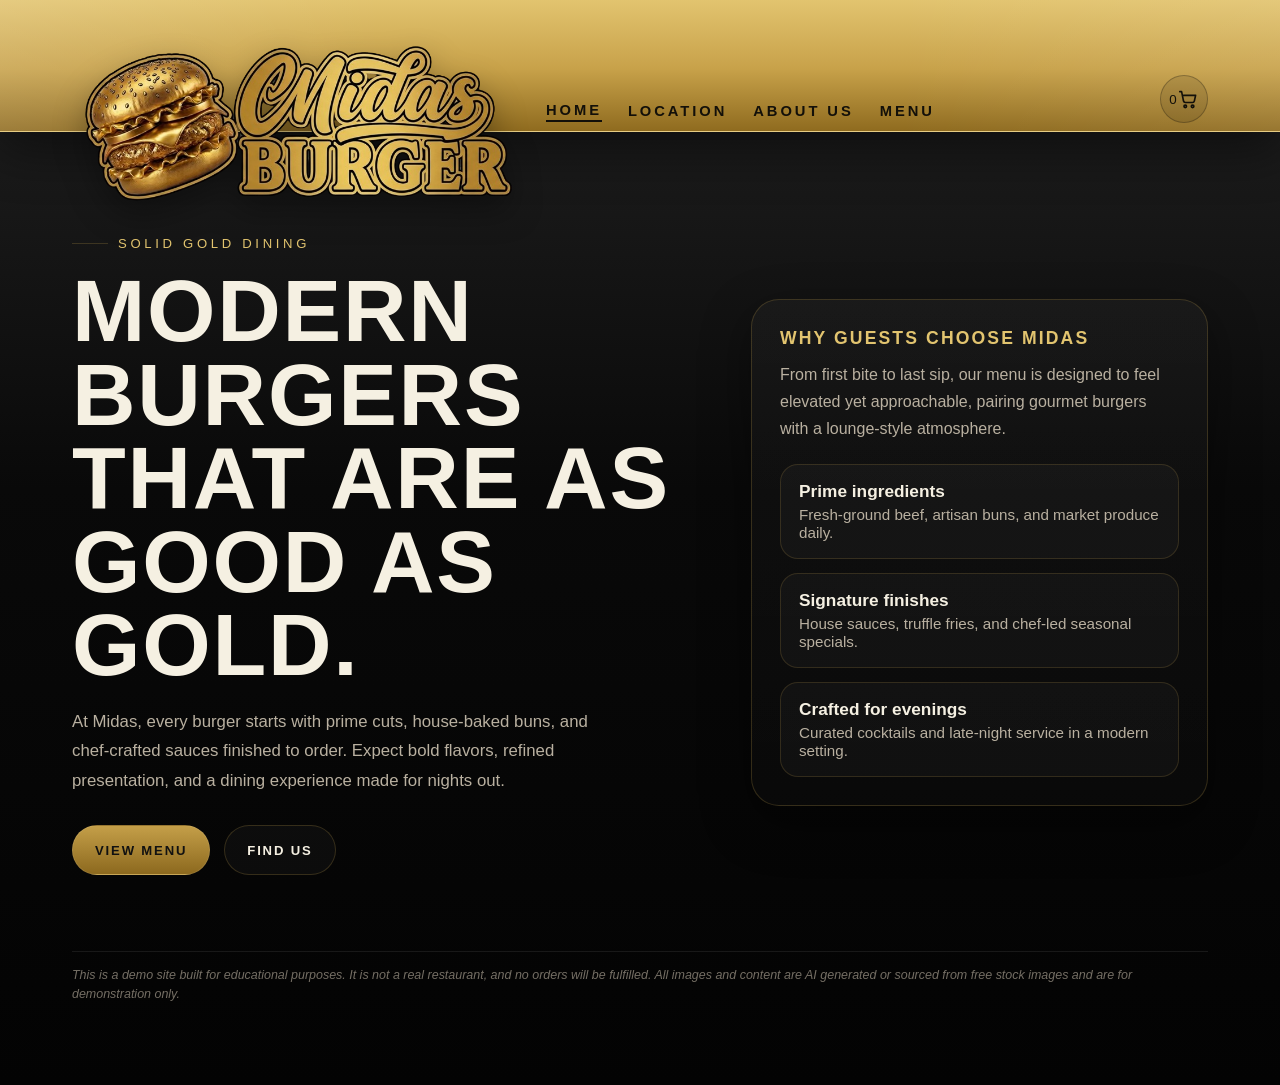
==== index.html @ e05889ad "Initial Commit. Scaffold project structure, create landing page with basic ui, create styles, add pl" ====
<!doctype html>
<html lang="en">
  <head>
    <meta charset="UTF-8" />
    <meta name="viewport" content="width=device-width, initial-scale=1.0" />
    <title>Midas</title>
    <link rel="stylesheet" href="./css/styles.css" />
    <script src="./js/main.js" defer></script>
  </head>
  <body>
    <div class="page-shell">
      <header class="top-bar">
        <div class="top-bar-inner">
          <div class="brand-wrap">
            <a class="brand-link" href="#home" aria-label="Midas home">
              <img src="./assets/images/logo.png" alt="Midas logo" />
            </a>
          </div>

          <div class="nav-wrap" aria-label="Primary navigation">
            <button
              class="nav-toggle"
              type="button"
              aria-expanded="false"
              aria-controls="primary-navigation"
              aria-label="Open navigation menu"
            >
              <span></span>
              <span></span>
              <span></span>
            </button>
            <nav class="nav" id="primary-navigation">
              <a class="is-active" href="#home">home</a>
              <a href="#location">location</a>
              <a href="#about">about us</a>
              <a href="#menu">menu</a>
            </nav>
          </div>

          <button class="cart-button" type="button" aria-label="Shopping cart">
            <span class="cart-count">0</span>
            <svg
              viewBox="0 0 24 24"
              fill="none"
              stroke-width="1.8"
              stroke-linecap="round"
              stroke-linejoin="round"
              aria-hidden="true"
            >
              <circle cx="9" cy="20" r="1.4"></circle>
              <circle cx="17" cy="20" r="1.4"></circle>
              <path
                d="M3 4h2l2.1 10.2a2 2 0 0 0 2 1.6h7.8a2 2 0 0 0 2-1.5l1.4-6.3H7.1"
              ></path>
            </svg>
          </button>
        </div>
      </header>

      <main id="home">
        <section class="hero">
          <div class="hero-copy">
            <div class="eyebrow">Solid Gold Dining</div>
            <h1>Modern burgers that are as good as gold.</h1>
            <p>
              At Midas, every burger starts with prime cuts, house-baked buns,
              and chef-crafted sauces finished to order. Expect bold flavors,
              refined presentation, and a dining experience made for nights out.
            </p>

            <div class="hero-actions">
              <a class="button primary" href="#menu">view menu</a>
              <a class="button secondary" href="#location">find us</a>
            </div>
          </div>

          <aside class="panel" aria-label="Highlights">
            <h2>Why guests choose Midas</h2>
            <p>
              From first bite to last sip, our menu is designed to feel elevated
              yet approachable, pairing gourmet burgers with a lounge-style
              atmosphere.
            </p>

            <div class="panel-grid">
              <div class="stat">
                <strong>Prime ingredients</strong>
                <span
                  >Fresh-ground beef, artisan buns, and market produce
                  daily.</span
                >
              </div>
              <div class="stat">
                <strong>Signature finishes</strong>
                <span
                  >House sauces, truffle fries, and chef-led seasonal
                  specials.</span
                >
              </div>
              <div class="stat">
                <strong>Crafted for evenings</strong>
                <span
                  >Curated cocktails and late-night service in a modern
                  setting.</span
                >
              </div>
            </div>
          </aside>
        </section>

        <section id="disclaimer" class="disclaimer">
          <p>
            This is a demo site built for educational purposes. It is not a real
            restaurant, and no orders will be fulfilled. All images and content
            are AI generated or sourced from free stock images and are for
            demonstration only.
          </p>
        </section>
      </main>
    </div>

    <script></script>
  </body>
</html>
---- css/styles.css ----
:root {
  --bg: #070707;
  --bg-elevated: #101010;
  --gold: #c8a24a;
  --gold-soft: #e2c46f;
  --gold-deep: #8f6b1f;
  --text: #f5f0e2;
  --muted: #b9b0a0;
  --line: rgba(200, 162, 74, 0.22);
  --shadow: 0 18px 50px rgba(0, 0, 0, 0.45);
  --max-width: 1180px;
}

* {
  box-sizing: border-box;
}

html {
  scroll-behavior: smooth;
}

body {
  margin: 0;
  min-height: 100vh;
  background: linear-gradient(180deg, #222222 0%, #090909 45%, #030303 100%);
  color: var(--text);
  font-family: Arial, Helvetica, sans-serif;
  overflow-x: hidden;
}

a {
  color: inherit;
  text-decoration: none;
}

.page-shell {
  width: 100%;
  min-height: 100vh;
}

.top-bar {
  position: relative;
  z-index: 10;
  height: 132px;
  background: linear-gradient(
    180deg,
    var(--gold-soft) 0%,
    var(--gold) 52%,
    var(--gold-deep) 100%
  );
  box-shadow: var(--shadow);
  border-bottom: 1px solid rgba(255, 255, 255, 0.14);
}

.top-bar::before {
  content: "";
  position: absolute;
  inset: 0;
  background: linear-gradient(
    90deg,
    rgba(255, 255, 255, 0.12),
    transparent 30%,
    transparent 70%,
    rgba(255, 255, 255, 0.08)
  );
  pointer-events: none;
}

.top-bar-inner {
  position: relative;
  max-width: var(--max-width);
  height: 100%;
  margin: 0 auto;
  padding: 0 22px 0 28px;
  display: flex;
  align-items: flex-end;
  justify-content: space-between;
  gap: 18px;
}

.nav-wrap {
  display: flex;
  align-items: flex-end;
  padding-bottom: 8px;
  min-width: 0;
}

.nav-toggle {
  display: none;
  width: 44px;
  height: 44px;
  margin-left: auto;
  padding: 0;
  border: 1px solid rgba(7, 7, 7, 0.26);
  border-radius: 999px;
  background: rgba(7, 7, 7, 0.1);
  color: rgba(7, 7, 7, 0.92);
  cursor: pointer;
  align-items: center;
  justify-content: center;
  gap: 4px;
  flex-direction: column;
  flex: 0 0 auto;
}

.nav-toggle span {
  display: block;
  width: 18px;
  height: 2px;
  border-radius: 999px;
  background: currentColor;
  transition:
    transform 160ms ease,
    opacity 160ms ease;
}

.nav {
  display: flex;
  flex-wrap: wrap;
  gap: 18px 26px;
  align-items: center;
  font-size: 0.92rem;
  text-transform: uppercase;
  letter-spacing: 0.2em;
  font-weight: 700;
  color: rgba(7, 7, 7, 0.92);
}

.nav a {
  position: relative;
  padding-bottom: 4px;
  transition:
    color 160ms ease,
    transform 160ms ease;
}

.nav a::after {
  content: "";
  position: absolute;
  left: 0;
  bottom: 0;
  width: 100%;
  height: 2px;
  background: rgba(7, 7, 7, 0.92);
  transform: scaleX(0);
  transform-origin: left;
  transition: transform 160ms ease;
}

.nav a:hover,
.nav a:focus-visible,
.nav a.is-active {
  transform: translateY(-1px);
}

.nav a:hover::after,
.nav a:focus-visible::after,
.nav a.is-active::after {
  transform: scaleX(1);
}

.brand-wrap {
  position: relative;
  display: flex;
  align-items: flex-start;
  justify-content: flex-end;
  min-width: 200px;
  flex: 0 0 auto;
}

.brand-link {
  position: relative;
  top: 65px;
  width: clamp(450px, 20vw, 555px);
  transform: translateY(20px);
  filter: drop-shadow(0 14px 16px rgba(0, 0, 0, 0.32));
  transition:
    transform 180ms ease,
    filter 180ms ease;
  pointer-events: auto;
}

.brand-link:hover {
  transform: translateY(24px) scale(1.01);
  filter: drop-shadow(0 18px 20px rgba(0, 0, 0, 0.38));
}

.brand-link img {
  display: block;
  width: 100%;
  height: auto;
  object-fit: contain;
}

.cart-button {
  position: relative;
  z-index: 1;
  margin-left: auto;
  margin-bottom: 8px;
  width: 48px;
  height: 48px;
  display: inline-flex;
  align-items: center;
  justify-content: center;
  border: 1px solid rgba(7, 7, 7, 0.26);
  border-radius: 999px;
  background: rgba(7, 7, 7, 0.1);
  color: rgba(7, 7, 7, 0.92);
  cursor: pointer;
  transition:
    transform 160ms ease,
    background-color 160ms ease,
    color 160ms ease;
}

.cart-button:hover,
.cart-button:focus-visible {
  transform: translateY(-2px);
  background: rgba(7, 7, 7, 0.16);
  color: #000;
}

.cart-button svg {
  width: 22px;
  height: 22px;
  stroke: currentColor;
}

main {
  max-width: var(--max-width);
  margin: 0 auto;
  padding: 56px 22px 80px;
}

.hero {
  display: grid;
  grid-template-columns: repeat(12, minmax(0, 1fr));
  align-items: center;
  gap: 28px;
  padding: 42px 0 54px;
}

.hero-copy {
  grid-column: 1 / span 7;
  max-width: 680px;
}

.eyebrow {
  display: inline-flex;
  align-items: center;
  gap: 10px;
  color: var(--gold-soft);
  font-size: 0.82rem;
  letter-spacing: 0.28em;
  text-transform: uppercase;
  margin-bottom: 18px;
}

.eyebrow::before {
  content: "";
  width: 36px;
  height: 1px;
  background: var(--line);
}

h1 {
  margin: 0;
  font-size: clamp(3rem, 7vw, 5.5rem);
  line-height: 0.95;
  letter-spacing: 0.02em;
  text-transform: uppercase;
}

.hero-copy p {
  max-width: 58ch;
  margin: 20px 0 0;
  color: var(--muted);
  font-size: 1.05rem;
  line-height: 1.75;
}

.hero-actions {
  display: flex;
  flex-wrap: wrap;
  gap: 14px;
  margin-top: 30px;
}

.button {
  display: inline-flex;
  align-items: center;
  justify-content: center;
  min-height: 50px;
  padding: 0 22px;
  border-radius: 999px;
  border: 1px solid var(--line);
  letter-spacing: 0.14em;
  text-transform: uppercase;
  font-size: 0.82rem;
  font-weight: 700;
  transition:
    transform 160ms ease,
    background-color 160ms ease,
    border-color 160ms ease;
}

.button.primary {
  background: linear-gradient(
    180deg,
    rgba(200, 162, 74, 0.98),
    rgba(143, 107, 31, 0.98)
  );
  color: #111;
  border-color: rgba(255, 255, 255, 0.08);
}

.button.secondary {
  background: rgba(255, 255, 255, 0.03);
  color: var(--text);
}

.button:hover,
.button:focus-visible {
  transform: translateY(-2px);
}

.panel {
  grid-column: 8 / -1;
  background: linear-gradient(
    180deg,
    rgba(255, 255, 255, 0.03),
    rgba(255, 255, 255, 0.015)
  );
  border: 1px solid var(--line);
  border-radius: 28px;
  padding: 28px;
  box-shadow: var(--shadow);
}

.panel h2 {
  margin: 0 0 12px;
  font-size: 1.1rem;
  letter-spacing: 0.12em;
  text-transform: uppercase;
  color: var(--gold-soft);
}

.panel p {
  margin: 0;
  color: var(--muted);
  line-height: 1.7;
}

.panel-grid {
  display: grid;
  gap: 14px;
  margin-top: 22px;
}

.stat {
  padding: 16px 18px;
  border-radius: 18px;
  background: rgba(255, 255, 255, 0.03);
  border: 1px solid rgba(200, 162, 74, 0.18);
}

.stat strong {
  display: block;
  font-size: 1.08rem;
  color: var(--text);
  margin-bottom: 4px;
}

.stat span {
  color: var(--muted);
  font-size: 0.95rem;
}

#location {
  padding: 24px 0 0;
  border-top: 1px solid rgba(200, 162, 74, 0.18);
  margin-top: 18px;
}

#location p {
  margin: 0;
  color: var(--muted);
  max-width: 72ch;
  line-height: 1.75;
}

.disclaimer {
  margin-top: 22px;
  padding-top: 14px;
  border-top: 1px solid rgba(255, 255, 255, 0.08);
}

.disclaimer p {
  margin: 0;
  font-size: 0.78rem;
  font-style: italic;
  line-height: 1.55;
  color: rgba(185, 176, 160, 0.62);
}

@media (max-width: 980px) {
  .top-bar-inner {
    padding-right: 14px;
  }

  .brand-link {
    top: 33px;
    right: 20px;
    width: clamp(200px, 29vw, 400px);
  }

  .hero-copy,
  .panel {
    grid-column: 1 / -1;
  }
}

@media (max-width: 720px) {
  .top-bar {
    height: 80px;
  }

  .top-bar-inner {
    flex-wrap: nowrap;
    align-items: center;
    padding-bottom: 0;
    position: relative;
  }

  .nav-wrap {
    margin-right: auto;
    padding: 0;
    position: relative;
    z-index: 2;
  }

  .nav {
    display: none;
    position: absolute;
    top: calc(100% + 14px);
    left: 0;
    min-width: 180px;
    padding: 16px 18px;
    border-radius: 18px;
    background: linear-gradient(
      180deg,
      var(--gold-soft),
      var(--gold) 55%,
      var(--gold-deep)
    );
    box-shadow: var(--shadow);
    flex-direction: column;
    align-items: flex-start;
    gap: 14px;
    z-index: 20;
  }

  header.top-bar.menu-open .nav {
    display: flex;
  }

  .nav a {
    width: 100%;
  }

  .nav-toggle {
    display: inline-flex;
    order: 2;
  }

  header.top-bar.menu-open .nav-toggle span:nth-child(1) {
    transform: translateY(6px) rotate(45deg);
  }

  header.top-bar.menu-open .nav-toggle span:nth-child(2) {
    opacity: 0;
  }

  header.top-bar.menu-open .nav-toggle span:nth-child(3) {
    transform: translateY(-6px) rotate(-45deg);
  }

  .brand-wrap {
    display: none;
  }

  .cart-button {
    order: 2;
    margin: 0 10px 0 20px;
    transition: none;
  }

  .cart-button:hover,
  .cart-button:focus-visible {
    transform: none;
    background: rgba(7, 7, 7, 0.1);
    color: rgba(7, 7, 7, 0.92);
  }

  main {
    padding-top: 42px;
  }

  .hero {
    padding-top: 8px;
  }

  .hero-copy,
  .panel {
    grid-column: 1 / -1;
  }
}
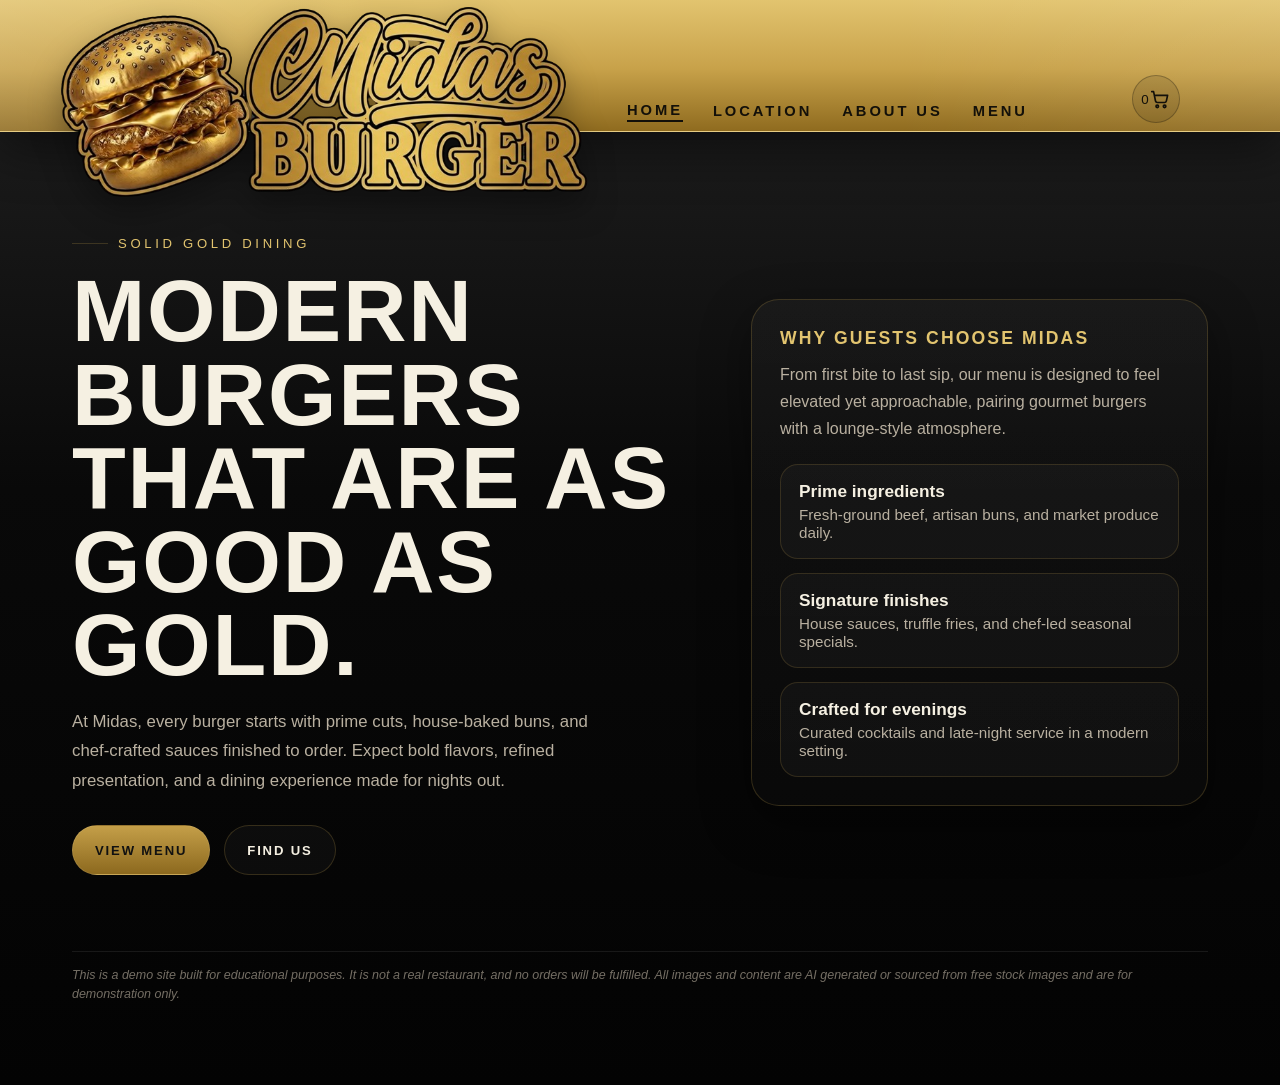
==== commit e72919d1: "Implement shopping cart functionality Replace the cart scaffold with a fully functional cart module." ====
--- a/index.html
+++ b/index.html
@@ -3,23 +3,29 @@
   <head>
     <meta charset="UTF-8" />
     <meta name="viewport" content="width=device-width, initial-scale=1.0" />
-    <title>Midas</title>
+    <title>Midas Burger</title>
     <link rel="stylesheet" href="./css/styles.css" />
+    <link rel="stylesheet" href="./css/home.css" />
     <script src="./js/main.js" defer></script>
+    <script src="./js/cart.js" defer></script>
   </head>
   <body>
-    <div class="page-shell">
+    <div class="container">
       <header class="top-bar">
-        <div class="top-bar-inner">
-          <div class="brand-wrap">
-            <a class="brand-link" href="#home" aria-label="Midas home">
-              <img src="./assets/images/logo.png" alt="Midas logo" />
+        <div class="top-bar-contents">
+          <div class="logo-container">
+            <a class="logo-link" href="./index.html" aria-label="Midas home">
+              <img
+                class="logo"
+                src="./assets/images/logo.png"
+                alt="Midas logo"
+              />
             </a>
           </div>
 
-          <div class="nav-wrap" aria-label="Primary navigation">
+          <div class="nav-container" aria-label="Primary navigation">
             <button
-              class="nav-toggle"
+              class="nav-hamburger-toggle"
               type="button"
               aria-expanded="false"
               aria-controls="primary-navigation"
@@ -30,10 +36,10 @@
               <span></span>
             </button>
             <nav class="nav" id="primary-navigation">
-              <a class="is-active" href="#home">home</a>
-              <a href="#location">location</a>
-              <a href="#about">about us</a>
-              <a href="#menu">menu</a>
+              <a class="is-active" href="./index.html">home</a>
+              <a href="./locations.html">location</a>
+              <a href="./about.html">about us</a>
+              <a href="./menu.html">menu</a>
             </nav>
           </div>
 
@@ -58,8 +64,8 @@
       </header>
 
       <main id="home">
-        <section class="hero">
-          <div class="hero-copy">
+        <section class="home-content">
+          <div class="home-hero">
             <div class="eyebrow">Solid Gold Dining</div>
             <h1>Modern burgers that are as good as gold.</h1>
             <p>
@@ -69,12 +75,12 @@
             </p>
 
             <div class="hero-actions">
-              <a class="button primary" href="#menu">view menu</a>
-              <a class="button secondary" href="#location">find us</a>
+              <a class="button primary" href="./menu.html">view menu</a>
+              <a class="button secondary" href="./locations.html">find us</a>
             </div>
           </div>
 
-          <aside class="panel" aria-label="Highlights">
+          <aside class="stat-panel" aria-label="Highlights">
             <h2>Why guests choose Midas</h2>
             <p>
               From first bite to last sip, our menu is designed to feel elevated
@@ -82,7 +88,7 @@
               atmosphere.
             </p>
 
-            <div class="panel-grid">
+            <div class="stat-panel-grid">
               <div class="stat">
                 <strong>Prime ingredients</strong>
                 <span
--- a/css/styles.css
+++ b/css/styles.css
@@ -15,10 +15,6 @@
   box-sizing: border-box;
 }
 
-html {
-  scroll-behavior: smooth;
-}
-
 body {
   margin: 0;
   min-height: 100vh;
@@ -33,7 +29,7 @@
   text-decoration: none;
 }
 
-.page-shell {
+.container {
   width: 100%;
   min-height: 100vh;
 }
@@ -66,32 +62,22 @@
   pointer-events: none;
 }
 
-.top-bar-inner {
+.top-bar-contents {
+  display: flex;
   position: relative;
   max-width: var(--max-width);
   height: 100%;
   margin: 0 auto;
-  padding: 0 22px 0 28px;
-  display: flex;
+  padding: 0 50px 0 2px;
   align-items: flex-end;
   justify-content: space-between;
-  gap: 18px;
-}
-
-.nav-wrap {
-  display: flex;
-  align-items: flex-end;
-  padding-bottom: 8px;
-  min-width: 0;
-}
-
-.nav-toggle {
+}
+
+.nav-hamburger-toggle {
   display: none;
-  width: 44px;
-  height: 44px;
-  margin-left: auto;
-  padding: 0;
-  border: 1px solid rgba(7, 7, 7, 0.26);
+  width: 55px;
+  height: 55px;
+  border: 1px solid rgba(7, 7, 7, 0.45);
   border-radius: 999px;
   background: rgba(7, 7, 7, 0.1);
   color: rgba(7, 7, 7, 0.92);
@@ -103,7 +89,7 @@
   flex: 0 0 auto;
 }
 
-.nav-toggle span {
+.nav-hamburger-toggle span {
   display: block;
   width: 18px;
   height: 2px;
@@ -117,7 +103,8 @@
 .nav {
   display: flex;
   flex-wrap: wrap;
-  gap: 18px 26px;
+  padding-bottom: 8px;
+  gap: 18px 30px;
   align-items: center;
   font-size: 0.92rem;
   text-transform: uppercase;
@@ -128,6 +115,7 @@
 
 .nav a {
   position: relative;
+  left: 20px;
   padding-bottom: 4px;
   transition:
     color 160ms ease,
@@ -159,7 +147,7 @@
   transform: scaleX(1);
 }
 
-.brand-wrap {
+.logo-container {
   position: relative;
   display: flex;
   align-items: flex-start;
@@ -168,10 +156,11 @@
   flex: 0 0 auto;
 }
 
-.brand-link {
+.logo-link {
   position: relative;
   top: 65px;
-  width: clamp(450px, 20vw, 555px);
+  /* width: 555px; */
+  width: clamp(450px, 45vw, 555px);
   transform: translateY(20px);
   filter: drop-shadow(0 14px 16px rgba(0, 0, 0, 0.32));
   transition:
@@ -180,12 +169,12 @@
   pointer-events: auto;
 }
 
-.brand-link:hover {
+.logo-link:hover {
   transform: translateY(24px) scale(1.01);
   filter: drop-shadow(0 18px 20px rgba(0, 0, 0, 0.38));
 }
 
-.brand-link img {
+.logo-link img {
   display: block;
   width: 100%;
   height: auto;
@@ -226,23 +215,188 @@
   stroke: currentColor;
 }
 
+.cart {
+  position: absolute;
+  top: calc(100% + 10px);
+  right: 8px;
+  width: min(92vw, 380px);
+  max-height: 66vh;
+  overflow: auto;
+  border: 1px solid rgba(200, 162, 74, 0.22);
+  border-radius: 14px;
+  background: linear-gradient(
+    180deg,
+    rgba(16, 16, 16, 0.98),
+    rgba(7, 7, 7, 0.98)
+  );
+  box-shadow: 0 16px 40px rgba(0, 0, 0, 0.48);
+  padding: 10px;
+  display: none;
+  z-index: 50;
+}
+
+.cart.is-open {
+  display: block;
+}
+
+.cart-list {
+  list-style: none;
+  margin: 0;
+  padding: 0;
+  display: grid;
+  gap: 8px;
+}
+
+.cart-item {
+  display: grid;
+  grid-template-columns: 54px 1fr auto;
+  gap: 10px;
+  align-items: center;
+  border: 1px solid rgba(200, 162, 74, 0.16);
+  border-radius: 10px;
+  padding: 8px;
+  background: rgba(255, 255, 255, 0.02);
+}
+
+.cart-thumb {
+  width: 54px;
+  height: 54px;
+  border-radius: 8px;
+  object-fit: cover;
+  display: block;
+}
+
+.cart-item-details {
+  min-width: 0;
+  display: flex;
+  flex-wrap: wrap;
+  align-items: center;
+  column-gap: 8px;
+  row-gap: 4px;
+}
+
+.cart-item-name {
+  flex: 1 1 100%;
+  font-size: 0.9rem;
+  font-weight: 700;
+  line-height: 1.3;
+}
+
+.cart-item-quantity {
+  width: 45px;
+  min-height: 30px;
+  padding: 0 8px;
+  border-radius: 10px;
+  border: 1px solid rgba(200, 162, 74, 0.28);
+  background: rgba(16, 16, 16, 0.9);
+  color: var(--text);
+}
+
+.cart-item-remove {
+  min-height: 30px;
+  padding: 0 8px;
+  border-radius: 10px;
+  border: 1px solid rgba(200, 162, 74, 0.28);
+  background: rgba(16, 16, 16, 0.9);
+  color: var(--muted);
+  font-size: 0.72rem;
+  font-weight: 7600;
+  letter-spacing: 0.08em;
+  text-transform: uppercase;
+}
+
+/* .cart-item-meta {
+  font-size: 0.8rem;
+  color: var(--muted);
+} */
+
+.cart-item-total {
+  font-size: 0.86rem;
+  color: var(--gold-soft);
+  font-weight: 700;
+  white-space: nowrap;
+}
+
+.cart-footer {
+  margin-top: 10px;
+  border-top: 1px solid rgba(200, 162, 74, 0.2);
+  padding-top: 10px;
+  display: flex;
+  align-items: center;
+  justify-content: space-between;
+  gap: 10px;
+}
+
+.cart-total {
+  font-weight: 700;
+  color: var(--gold-soft);
+}
+
+.cart-actions {
+  display: inline-flex;
+  align-items: center;
+  gap: 8px;
+}
+
+.cart-clear-button {
+  min-height: 34px;
+  padding: 0 12px;
+  border-radius: 999px;
+  border: 1px solid rgba(200, 162, 74, 0.25);
+  background: rgba(255, 255, 255, 0.02);
+  color: var(--muted);
+  font-size: 0.72rem;
+  font-weight: 700;
+  letter-spacing: 0.08em;
+  text-transform: uppercase;
+  cursor: pointer;
+}
+
+.cart-clear-button:hover,
+.cart-clear-button:focus-visible {
+  border-color: rgba(226, 196, 111, 0.55);
+  color: var(--gold-soft);
+}
+
+.cart-clear-button.is-disabled {
+  opacity: 0.5;
+  pointer-events: none;
+}
+
+.cart-checkout-button {
+  min-height: 34px;
+  padding: 0 12px;
+  border-radius: 999px;
+  border: 1px solid rgba(200, 162, 74, 0.35);
+  background: linear-gradient(
+    180deg,
+    rgba(200, 162, 74, 0.95),
+    rgba(143, 107, 31, 0.95)
+  );
+  color: #111;
+  font-size: 0.74rem;
+  font-weight: 700;
+  letter-spacing: 0.08em;
+  text-transform: uppercase;
+  display: inline-flex;
+  align-items: center;
+}
+
+.cart-checkout-button.is-disabled {
+  opacity: 0.5;
+  pointer-events: none;
+}
+
+.cart-empty {
+  color: var(--muted);
+  font-size: 0.88rem;
+  padding: 4px 2px;
+}
+
 main {
   max-width: var(--max-width);
   margin: 0 auto;
   padding: 56px 22px 80px;
-}
-
-.hero {
-  display: grid;
-  grid-template-columns: repeat(12, minmax(0, 1fr));
-  align-items: center;
-  gap: 28px;
-  padding: 42px 0 54px;
-}
-
-.hero-copy {
-  grid-column: 1 / span 7;
-  max-width: 680px;
 }
 
 .eyebrow {
@@ -271,124 +425,6 @@
   text-transform: uppercase;
 }
 
-.hero-copy p {
-  max-width: 58ch;
-  margin: 20px 0 0;
-  color: var(--muted);
-  font-size: 1.05rem;
-  line-height: 1.75;
-}
-
-.hero-actions {
-  display: flex;
-  flex-wrap: wrap;
-  gap: 14px;
-  margin-top: 30px;
-}
-
-.button {
-  display: inline-flex;
-  align-items: center;
-  justify-content: center;
-  min-height: 50px;
-  padding: 0 22px;
-  border-radius: 999px;
-  border: 1px solid var(--line);
-  letter-spacing: 0.14em;
-  text-transform: uppercase;
-  font-size: 0.82rem;
-  font-weight: 700;
-  transition:
-    transform 160ms ease,
-    background-color 160ms ease,
-    border-color 160ms ease;
-}
-
-.button.primary {
-  background: linear-gradient(
-    180deg,
-    rgba(200, 162, 74, 0.98),
-    rgba(143, 107, 31, 0.98)
-  );
-  color: #111;
-  border-color: rgba(255, 255, 255, 0.08);
-}
-
-.button.secondary {
-  background: rgba(255, 255, 255, 0.03);
-  color: var(--text);
-}
-
-.button:hover,
-.button:focus-visible {
-  transform: translateY(-2px);
-}
-
-.panel {
-  grid-column: 8 / -1;
-  background: linear-gradient(
-    180deg,
-    rgba(255, 255, 255, 0.03),
-    rgba(255, 255, 255, 0.015)
-  );
-  border: 1px solid var(--line);
-  border-radius: 28px;
-  padding: 28px;
-  box-shadow: var(--shadow);
-}
-
-.panel h2 {
-  margin: 0 0 12px;
-  font-size: 1.1rem;
-  letter-spacing: 0.12em;
-  text-transform: uppercase;
-  color: var(--gold-soft);
-}
-
-.panel p {
-  margin: 0;
-  color: var(--muted);
-  line-height: 1.7;
-}
-
-.panel-grid {
-  display: grid;
-  gap: 14px;
-  margin-top: 22px;
-}
-
-.stat {
-  padding: 16px 18px;
-  border-radius: 18px;
-  background: rgba(255, 255, 255, 0.03);
-  border: 1px solid rgba(200, 162, 74, 0.18);
-}
-
-.stat strong {
-  display: block;
-  font-size: 1.08rem;
-  color: var(--text);
-  margin-bottom: 4px;
-}
-
-.stat span {
-  color: var(--muted);
-  font-size: 0.95rem;
-}
-
-#location {
-  padding: 24px 0 0;
-  border-top: 1px solid rgba(200, 162, 74, 0.18);
-  margin-top: 18px;
-}
-
-#location p {
-  margin: 0;
-  color: var(--muted);
-  max-width: 72ch;
-  line-height: 1.75;
-}
-
 .disclaimer {
   margin-top: 22px;
   padding-top: 14px;
@@ -404,19 +440,15 @@
 }
 
 @media (max-width: 980px) {
-  .top-bar-inner {
-    padding-right: 14px;
-  }
-
-  .brand-link {
-    top: 33px;
-    right: 20px;
-    width: clamp(200px, 29vw, 400px);
-  }
-
-  .hero-copy,
-  .panel {
-    grid-column: 1 / -1;
+  .top-bar-contents {
+    padding-right: 5px;
+  }
+
+  .logo-link {
+    top: -20px;
+    /* right: 20px; */
+    width: clamp(200px, 30vw, 400px);
+    filter: none;
   }
 }
 
@@ -425,14 +457,14 @@
     height: 80px;
   }
 
-  .top-bar-inner {
+  .top-bar-contents {
     flex-wrap: nowrap;
     align-items: center;
     padding-bottom: 0;
     position: relative;
   }
 
-  .nav-wrap {
+  .nav-container {
     margin-right: auto;
     padding: 0;
     position: relative;
@@ -468,25 +500,46 @@
     width: 100%;
   }
 
-  .nav-toggle {
+  .nav-hamburger-toggle {
     display: inline-flex;
     order: 2;
   }
 
-  header.top-bar.menu-open .nav-toggle span:nth-child(1) {
+  header.top-bar.menu-open .nav-hamburger-toggle span:nth-child(1) {
     transform: translateY(6px) rotate(45deg);
   }
 
-  header.top-bar.menu-open .nav-toggle span:nth-child(2) {
+  header.top-bar.menu-open .nav-hamburger-toggle span:nth-child(2) {
     opacity: 0;
   }
 
-  header.top-bar.menu-open .nav-toggle span:nth-child(3) {
+  header.top-bar.menu-open .nav-hamburger-toggle span:nth-child(3) {
     transform: translateY(-6px) rotate(-45deg);
   }
 
-  .brand-wrap {
-    display: none;
+  .logo-container {
+    position: absolute;
+    left: 50%;
+    right: auto;
+    transform: translateX(-50%);
+    min-width: 0;
+    width: auto;
+    align-items: center;
+    justify-content: center;
+    z-index: 1;
+  }
+
+  .logo-link {
+    top: 0;
+    width: clamp(140px, 42vw, 200px);
+    transform: none;
+    filter: none;
+  }
+
+  .logo-link:hover {
+    transform: none;
+    filter: none;
+    cursor: auto;
   }
 
   .cart-button {
@@ -502,16 +555,12 @@
     color: rgba(7, 7, 7, 0.92);
   }
 
+  .cart {
+    right: 4px;
+    width: min(94vw, 360px);
+  }
+
   main {
     padding-top: 42px;
   }
-
-  .hero {
-    padding-top: 8px;
-  }
-
-  .hero-copy,
-  .panel {
-    grid-column: 1 / -1;
-  }
-}
+}
--- a/css/home.css
+++ b/css/home.css
@@ -0,0 +1,135 @@
+.home-content {
+  display: grid;
+  grid-template-columns: repeat(12, minmax(0, 1fr));
+  align-items: center;
+  gap: 28px;
+  padding: 42px 0 54px;
+}
+
+.home-hero {
+  grid-column: 1 / span 7;
+  max-width: 680px;
+}
+
+.home-hero p {
+  max-width: 58ch;
+  margin: 20px 0 0;
+  color: var(--muted);
+  font-size: 1.05rem;
+  line-height: 1.75;
+}
+
+.hero-actions {
+  display: flex;
+  flex-wrap: wrap;
+  gap: 14px;
+  margin-top: 30px;
+}
+
+.button {
+  display: inline-flex;
+  align-items: center;
+  justify-content: center;
+  min-height: 50px;
+  padding: 0 22px;
+  border-radius: 999px;
+  border: 1px solid var(--line);
+  letter-spacing: 0.14em;
+  text-transform: uppercase;
+  font-size: 0.82rem;
+  font-weight: 700;
+  transition:
+    transform 160ms ease,
+    background-color 160ms ease,
+    border-color 160ms ease;
+}
+
+.button.primary {
+  background: linear-gradient(
+    180deg,
+    rgba(200, 162, 74, 0.98),
+    rgba(143, 107, 31, 0.98)
+  );
+  color: #111;
+  border-color: rgba(255, 255, 255, 0.08);
+}
+
+.button.secondary {
+  background: rgba(255, 255, 255, 0.03);
+  color: var(--text);
+}
+
+.button:hover,
+.button:focus-visible {
+  transform: translateY(-2px);
+}
+
+.stat-panel {
+  grid-column: 8 / -1;
+  background: linear-gradient(
+    180deg,
+    rgba(255, 255, 255, 0.03),
+    rgba(255, 255, 255, 0.015)
+  );
+  border: 1px solid var(--line);
+  border-radius: 28px;
+  padding: 28px;
+  box-shadow: var(--shadow);
+}
+
+.stat-panel h2 {
+  margin: 0 0 12px;
+  font-size: 1.1rem;
+  letter-spacing: 0.12em;
+  text-transform: uppercase;
+  color: var(--gold-soft);
+}
+
+.stat-panel p {
+  margin: 0;
+  color: var(--muted);
+  line-height: 1.7;
+}
+
+.stat-panel-grid {
+  display: grid;
+  gap: 14px;
+  margin-top: 22px;
+}
+
+.stat {
+  padding: 16px 18px;
+  border-radius: 18px;
+  background: rgba(255, 255, 255, 0.03);
+  border: 1px solid rgba(200, 162, 74, 0.18);
+}
+
+.stat strong {
+  display: block;
+  font-size: 1.08rem;
+  color: var(--text);
+  margin-bottom: 4px;
+}
+
+.stat span {
+  color: var(--muted);
+  font-size: 0.95rem;
+}
+
+@media (max-width: 980px) {
+  .hero-copy,
+  .stat-panel {
+    grid-column: 1 / -1;
+  }
+}
+
+@media (max-width: 720px) {
+  .hero {
+    padding-top: 8px;
+  }
+
+  .hero-copy,
+  .stat-panel {
+    grid-column: 1 / -1;
+  }
+}
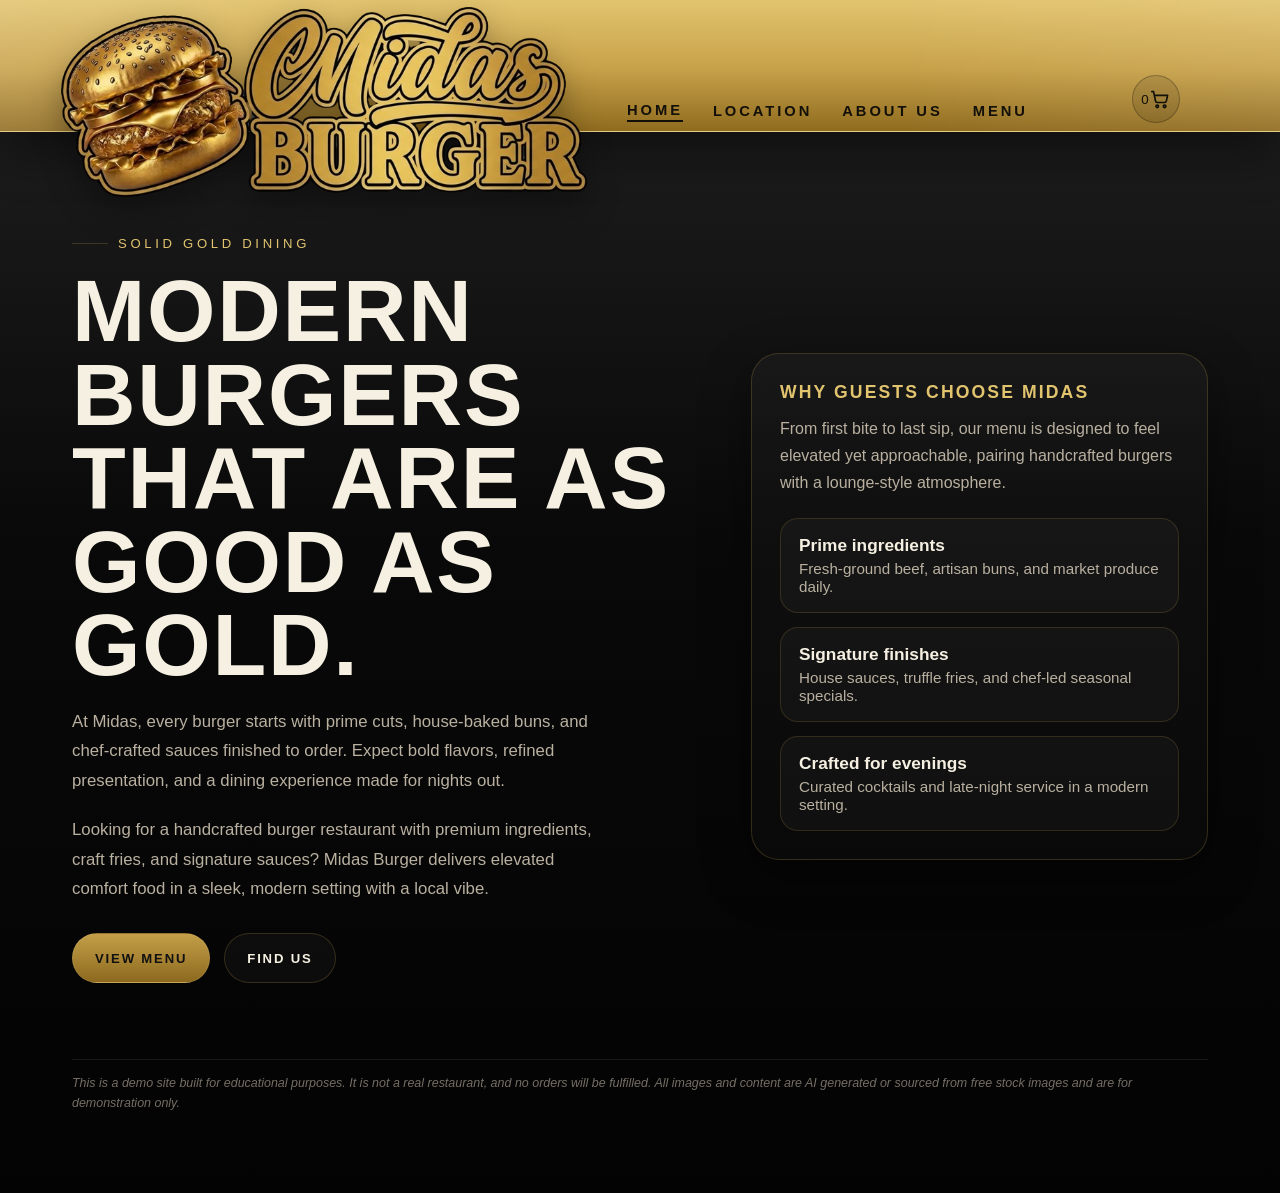
==== commit 06e258c5: "Add Docker deployment and SEO metadata Containerized the project with an Nginx web server and config" ====
--- a/index.html
+++ b/index.html
@@ -3,7 +3,27 @@
   <head>
     <meta charset="UTF-8" />
     <meta name="viewport" content="width=device-width, initial-scale=1.0" />
-    <title>Midas Burger</title>
+    <title>Midas Burger | Handcrafted Burger Restaurant</title>
+    <meta
+      name="description"
+      content="Discover Midas Burger, a modern handcrafted burger restaurant featuring premium burgers, artisan buns, signature sauces, craft fries, and a stylish late night dining experience with a local vibe. (This is a demo site for educational purposes.)"
+    />
+    <meta name="robots" content="index, follow" />
+    <meta name="author" content="Alan George | AlanGeorge.Dev" />
+    <meta property="og:type" content="website" />
+    <meta
+      property="og:title"
+      content="Midas Burger | Handcrafted Burger Restaurant"
+    />
+    <meta
+      property="og:description"
+      content="Discover Midas Burger, a modern handcrafted burger restaurant featuring premium burgers, artisan buns, signature sauces, craft fries, and a stylish late night dining experience with a local vibe. (This is a demo site for educational purposes.)"
+    />
+    <meta property="og:url" content="https://midas-burger.alangeorge.dev/" />
+    <meta
+      property="og:image"
+      content="https://midas-burger.alangeorge.dev/assets/images/logo.png"
+    />
     <link rel="stylesheet" href="./css/styles.css" />
     <link rel="stylesheet" href="./css/home.css" />
     <script src="./js/main.js" defer></script>
@@ -18,7 +38,7 @@
               <img
                 class="logo"
                 src="./assets/images/logo.png"
-                alt="Midas logo"
+                alt="Midas Burger restaurant logo"
               />
             </a>
           </div>
@@ -73,6 +93,12 @@
               and chef-crafted sauces finished to order. Expect bold flavors,
               refined presentation, and a dining experience made for nights out.
             </p>
+            <p>
+              Looking for a handcrafted burger restaurant with premium
+              ingredients, craft fries, and signature sauces? Midas Burger
+              delivers elevated comfort food in a sleek, modern setting with a
+              local vibe.
+            </p>
 
             <div class="hero-actions">
               <a class="button primary" href="./menu.html">view menu</a>
@@ -84,7 +110,7 @@
             <h2>Why guests choose Midas</h2>
             <p>
               From first bite to last sip, our menu is designed to feel elevated
-              yet approachable, pairing gourmet burgers with a lounge-style
+              yet approachable, pairing handcrafted burgers with a lounge-style
               atmosphere.
             </p>
 
--- a/css/styles.css
+++ b/css/styles.css
@@ -304,11 +304,6 @@
   letter-spacing: 0.08em;
   text-transform: uppercase;
 }
-
-/* .cart-item-meta {
-  font-size: 0.8rem;
-  color: var(--muted);
-} */
 
 .cart-item-total {
   font-size: 0.86rem;
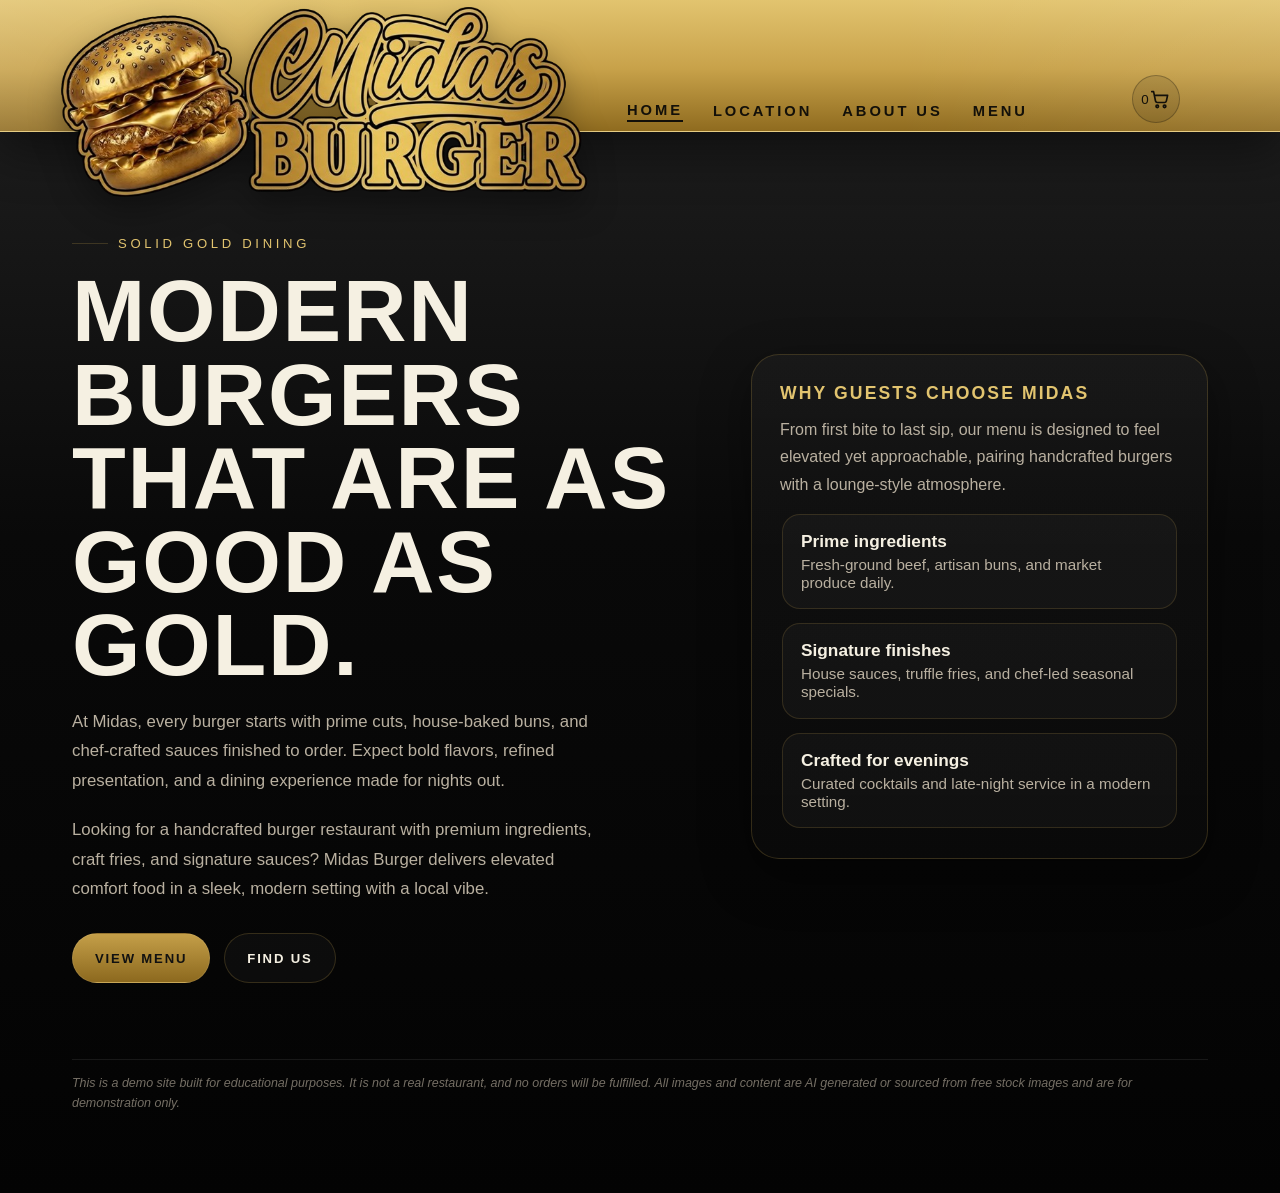
==== commit ef35e3b8: "Restructure checkout flow and stat panel Replace the home page stat cards with table markup and matc" ====
--- a/index.html
+++ b/index.html
@@ -24,6 +24,7 @@
       property="og:image"
       content="https://midas-burger.alangeorge.dev/assets/images/logo.png"
     />
+    <link rel="icon" type="image/x-icon" href="./assets/images/favicon.svg" />
     <link rel="stylesheet" href="./css/styles.css" />
     <link rel="stylesheet" href="./css/home.css" />
     <script src="./js/main.js" defer></script>
@@ -114,29 +115,29 @@
               atmosphere.
             </p>
 
-            <div class="stat-panel-grid">
-              <div class="stat">
-                <strong>Prime ingredients</strong>
-                <span
-                  >Fresh-ground beef, artisan buns, and market produce
-                  daily.</span
-                >
-              </div>
-              <div class="stat">
-                <strong>Signature finishes</strong>
-                <span
-                  >House sauces, truffle fries, and chef-led seasonal
-                  specials.</span
-                >
-              </div>
-              <div class="stat">
-                <strong>Crafted for evenings</strong>
-                <span
-                  >Curated cocktails and late-night service in a modern
-                  setting.</span
-                >
-              </div>
-            </div>
+            <table class="stat-panel-grid">
+              <tbody>
+                <tr>
+                  <th scope="row">Prime ingredients</th>
+                  <td>
+                    Fresh-ground beef, artisan buns, and market produce daily.
+                  </td>
+                </tr>
+                <tr>
+                  <th scope="row">Signature finishes</th>
+                  <td>
+                    House sauces, truffle fries, and chef-led seasonal specials.
+                  </td>
+                </tr>
+                <tr>
+                  <th scope="row">Crafted for evenings</th>
+                  <td>
+                    Curated cocktails and late-night service in a modern
+                    setting.
+                  </td>
+                </tr>
+              </tbody>
+            </table>
           </aside>
         </section>
 
--- a/css/home.css
+++ b/css/home.css
@@ -92,28 +92,41 @@
 }
 
 .stat-panel-grid {
-  display: grid;
-  gap: 14px;
-  margin-top: 22px;
+  width: 100%;
 }
 
-.stat {
-  padding: 16px 18px;
+.stat-panel-grid tbody,
+.stat-panel-grid tr {
+  display: block;
+}
+
+.stat-panel-grid th,
+.stat-panel-grid td {
+  display: block;
+  padding: 0 18px;
+  border: 0;
+  text-align: left;
+}
+
+.stat-panel-grid tr {
+  padding: 16px 0;
   border-radius: 18px;
   background: rgba(255, 255, 255, 0.03);
   border: 1px solid rgba(200, 162, 74, 0.18);
+  margin-top: 14px;
 }
 
-.stat strong {
-  display: block;
+.stat-panel-grid th {
   font-size: 1.08rem;
   color: var(--text);
-  margin-bottom: 4px;
+  font-weight: 700;
+  padding-bottom: 4px;
 }
 
-.stat span {
+.stat-panel-grid td {
   color: var(--muted);
   font-size: 0.95rem;
+  line-height: 1.2;
 }
 
 @media (max-width: 980px) {
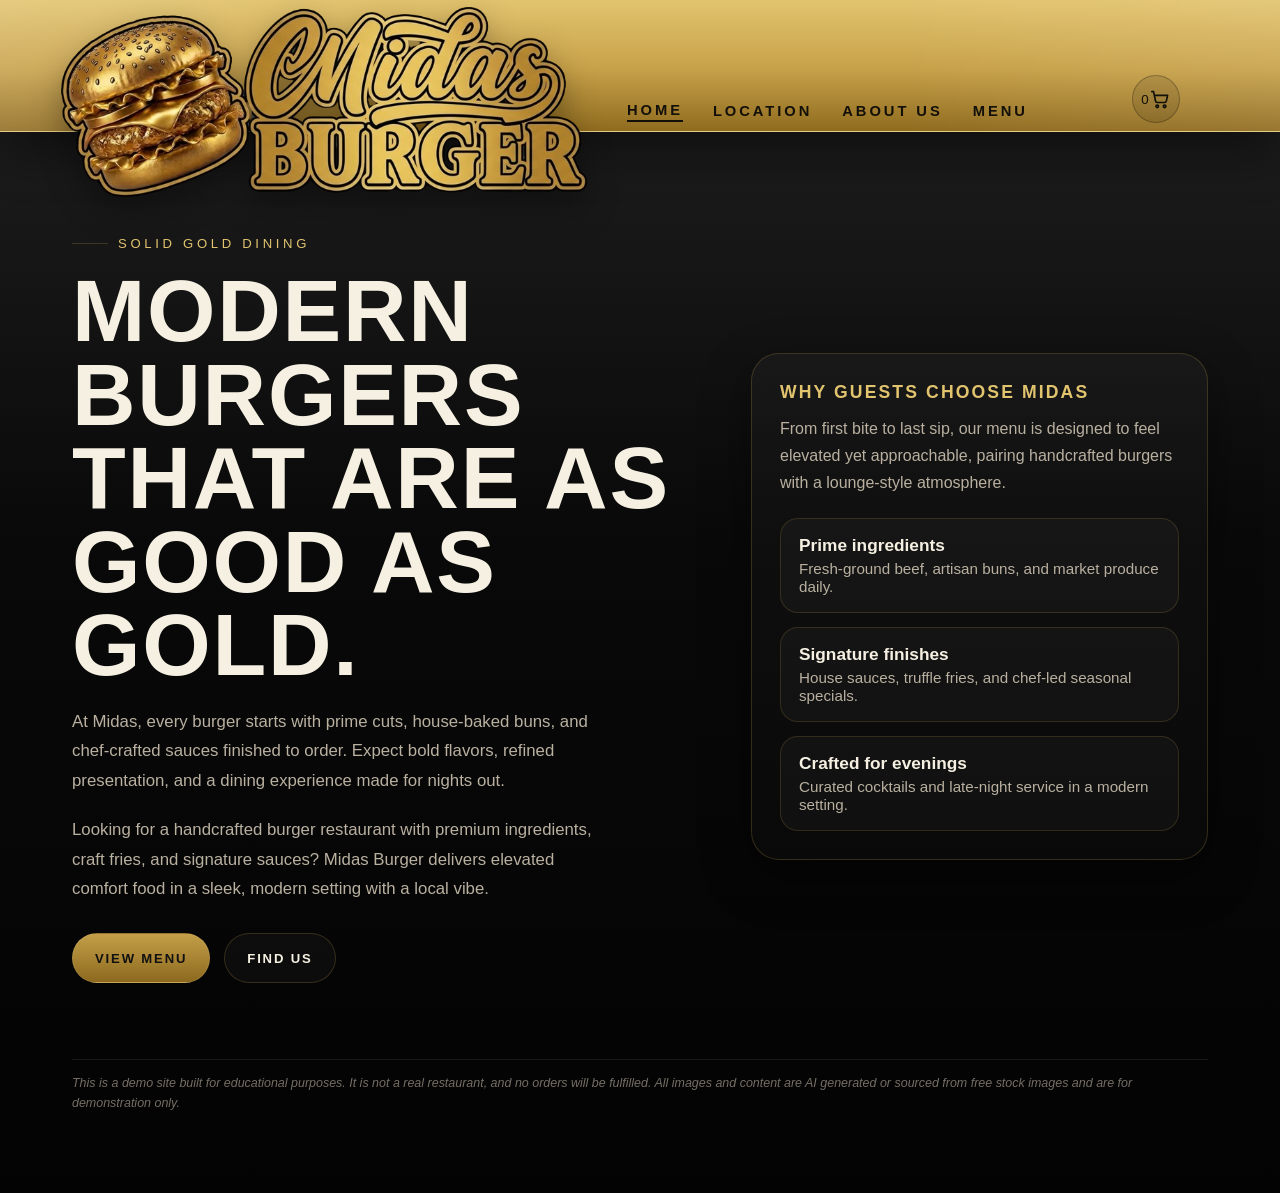
==== commit ad7aec05: "Revert "Restructure checkout flow and stat panel" This reverts commit ef35e3b88f869af62dbe83c42f3d3b" ====
--- a/index.html
+++ b/index.html
@@ -115,29 +115,29 @@
               atmosphere.
             </p>
 
-            <table class="stat-panel-grid">
-              <tbody>
-                <tr>
-                  <th scope="row">Prime ingredients</th>
-                  <td>
-                    Fresh-ground beef, artisan buns, and market produce daily.
-                  </td>
-                </tr>
-                <tr>
-                  <th scope="row">Signature finishes</th>
-                  <td>
-                    House sauces, truffle fries, and chef-led seasonal specials.
-                  </td>
-                </tr>
-                <tr>
-                  <th scope="row">Crafted for evenings</th>
-                  <td>
-                    Curated cocktails and late-night service in a modern
-                    setting.
-                  </td>
-                </tr>
-              </tbody>
-            </table>
+            <div class="stat-panel-grid">
+              <div class="stat">
+                <strong>Prime ingredients</strong>
+                <span
+                  >Fresh-ground beef, artisan buns, and market produce
+                  daily.</span
+                >
+              </div>
+              <div class="stat">
+                <strong>Signature finishes</strong>
+                <span
+                  >House sauces, truffle fries, and chef-led seasonal
+                  specials.</span
+                >
+              </div>
+              <div class="stat">
+                <strong>Crafted for evenings</strong>
+                <span
+                  >Curated cocktails and late-night service in a modern
+                  setting.</span
+                >
+              </div>
+            </div>
           </aside>
         </section>
 
--- a/css/home.css
+++ b/css/home.css
@@ -92,41 +92,28 @@
 }
 
 .stat-panel-grid {
-  width: 100%;
+  display: grid;
+  gap: 14px;
+  margin-top: 22px;
 }
 
-.stat-panel-grid tbody,
-.stat-panel-grid tr {
-  display: block;
-}
-
-.stat-panel-grid th,
-.stat-panel-grid td {
-  display: block;
-  padding: 0 18px;
-  border: 0;
-  text-align: left;
-}
-
-.stat-panel-grid tr {
-  padding: 16px 0;
+.stat {
+  padding: 16px 18px;
   border-radius: 18px;
   background: rgba(255, 255, 255, 0.03);
   border: 1px solid rgba(200, 162, 74, 0.18);
-  margin-top: 14px;
 }
 
-.stat-panel-grid th {
+.stat strong {
+  display: block;
   font-size: 1.08rem;
   color: var(--text);
-  font-weight: 700;
-  padding-bottom: 4px;
+  margin-bottom: 4px;
 }
 
-.stat-panel-grid td {
+.stat span {
   color: var(--muted);
   font-size: 0.95rem;
-  line-height: 1.2;
 }
 
 @media (max-width: 980px) {
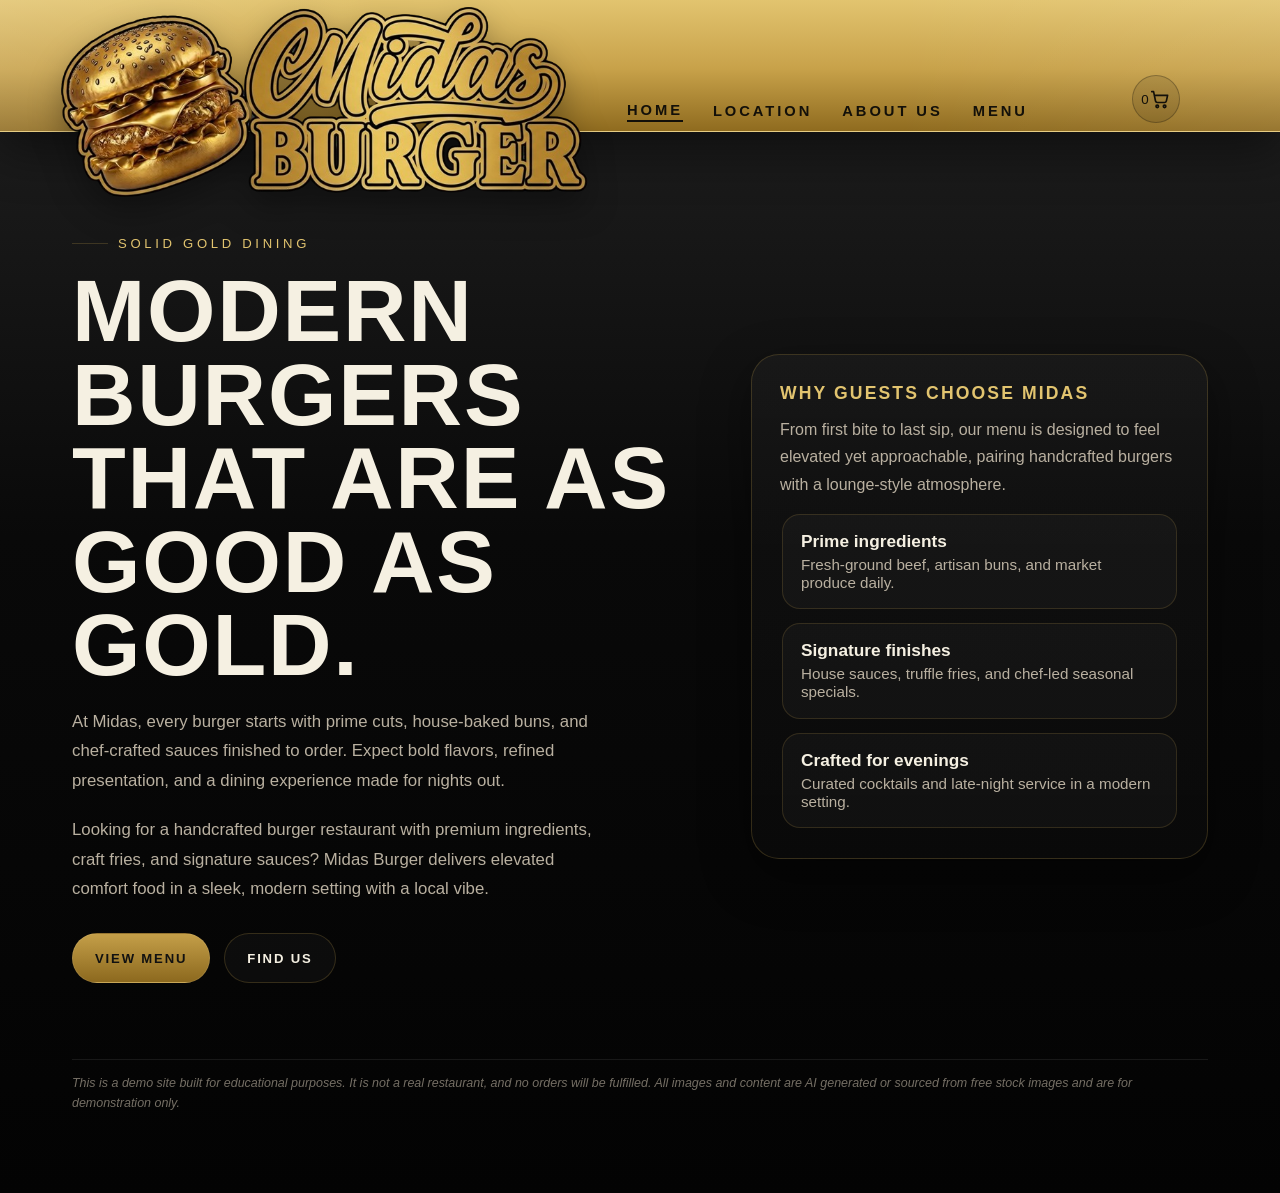
==== commit 81865cc1: "Convert home stats panel to semantic table Replaced the home page stat cards markup from nested divs" ====
--- a/index.html
+++ b/index.html
@@ -115,29 +115,29 @@
               atmosphere.
             </p>
 
-            <div class="stat-panel-grid">
-              <div class="stat">
-                <strong>Prime ingredients</strong>
-                <span
-                  >Fresh-ground beef, artisan buns, and market produce
-                  daily.</span
-                >
-              </div>
-              <div class="stat">
-                <strong>Signature finishes</strong>
-                <span
-                  >House sauces, truffle fries, and chef-led seasonal
-                  specials.</span
-                >
-              </div>
-              <div class="stat">
-                <strong>Crafted for evenings</strong>
-                <span
-                  >Curated cocktails and late-night service in a modern
-                  setting.</span
-                >
-              </div>
-            </div>
+            <table class="stat-panel-grid">
+              <tbody>
+                <tr>
+                  <th scope="row">Prime ingredients</th>
+                  <td>
+                    Fresh-ground beef, artisan buns, and market produce daily.
+                  </td>
+                </tr>
+                <tr>
+                  <th scope="row">Signature finishes</th>
+                  <td>
+                    House sauces, truffle fries, and chef-led seasonal specials.
+                  </td>
+                </tr>
+                <tr>
+                  <th scope="row">Crafted for evenings</th>
+                  <td>
+                    Curated cocktails and late-night service in a modern
+                    setting.
+                  </td>
+                </tr>
+              </tbody>
+            </table>
           </aside>
         </section>
 
--- a/css/home.css
+++ b/css/home.css
@@ -92,28 +92,41 @@
 }
 
 .stat-panel-grid {
-  display: grid;
-  gap: 14px;
-  margin-top: 22px;
+  width: 100%;
 }
 
-.stat {
-  padding: 16px 18px;
+.stat-panel-grid tbody,
+.stat-panel-grid tr {
+  display: block;
+}
+
+.stat-panel-grid th,
+.stat-panel-grid td {
+  display: block;
+  padding: 0 18px;
+  border: 0;
+  text-align: left;
+}
+
+.stat-panel-grid tr {
+  padding: 16px 0;
   border-radius: 18px;
   background: rgba(255, 255, 255, 0.03);
   border: 1px solid rgba(200, 162, 74, 0.18);
+  margin-top: 14px;
 }
 
-.stat strong {
-  display: block;
+.stat-panel-grid th {
   font-size: 1.08rem;
   color: var(--text);
-  margin-bottom: 4px;
+  font-weight: 700;
+  padding-bottom: 4px;
 }
 
-.stat span {
+.stat-panel-grid td {
   color: var(--muted);
   font-size: 0.95rem;
+  line-height: 1.2;
 }
 
 @media (max-width: 980px) {
